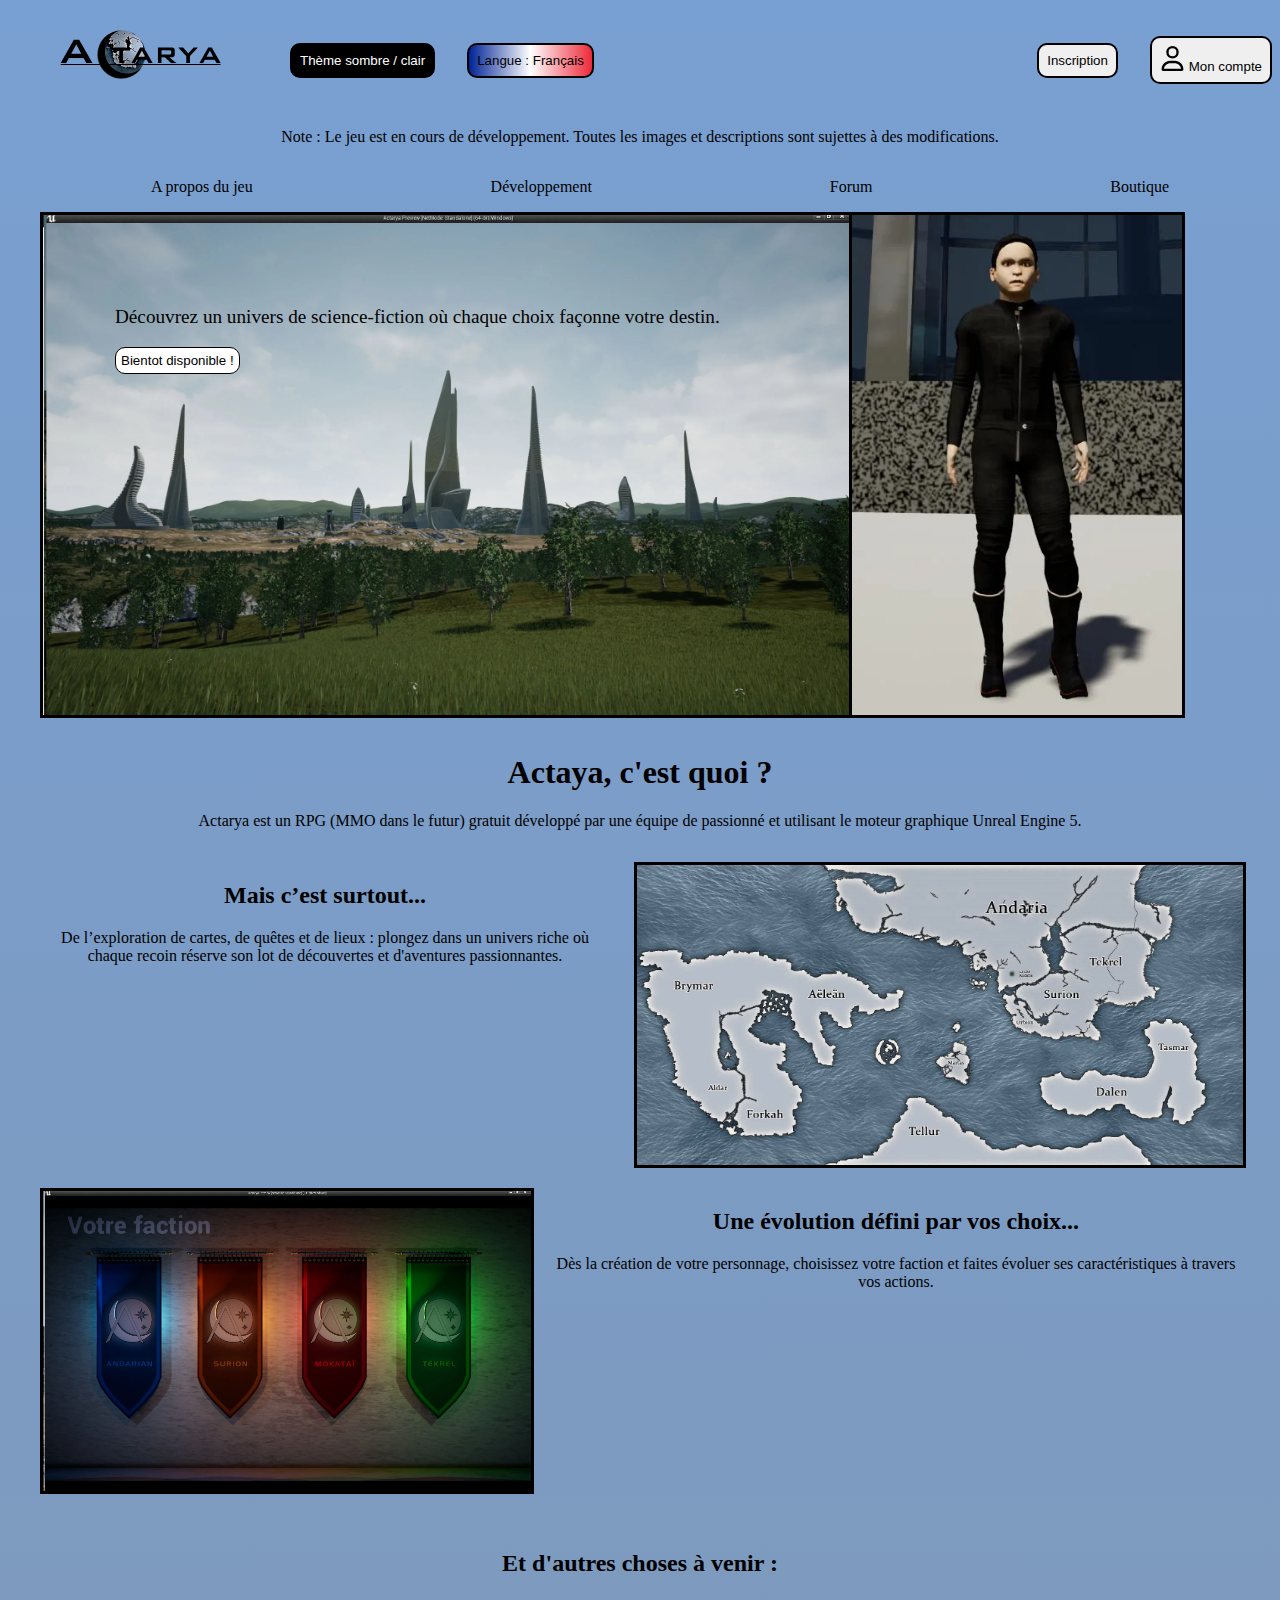
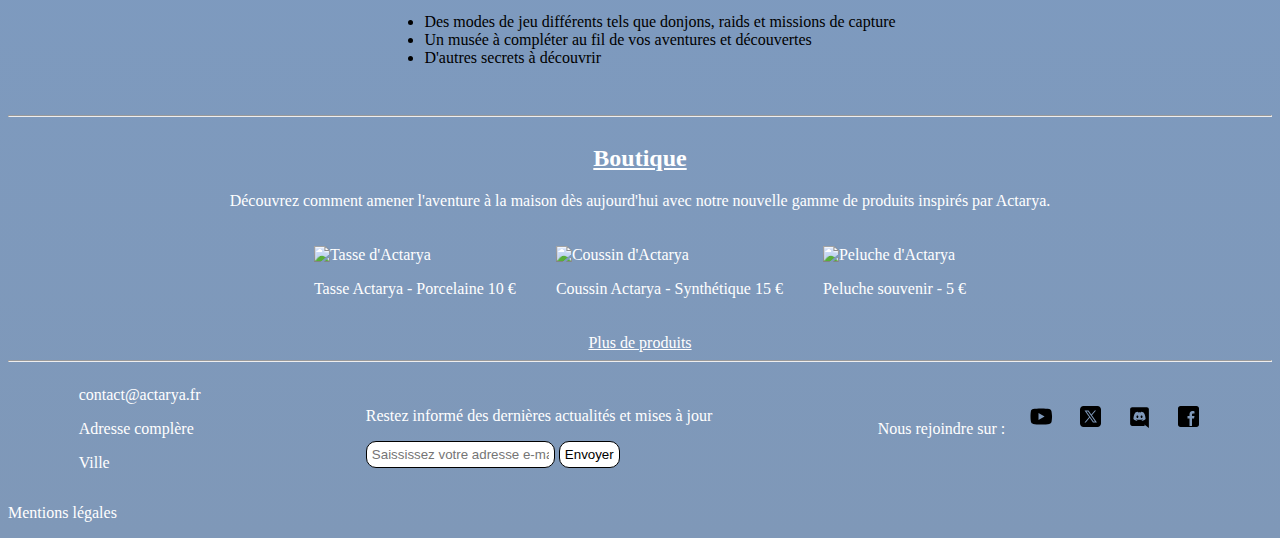
==== index.html @ 310e7d41 "v0.1" ====
<!DOCTYPE html>
<html lang="fr">
<head>
    <meta charset="UTF-8">
    <meta name="viewport" content="width=device-width, initial-scale=1.0">
    <link rel="icon" href="">
    <link rel="stylesheet" href="css/index.css">
    <title>Accueil - Actarya</title>
</head>
<body>
        <!--  ----- HEADER ----- -->

    <header role="banner">

            <!-- HEADER HAUT -->
        <div class="header_haut">
                <!-- OPTIONS -->
            <div class="header_options">
                    <!-- 1 - LOGO -->
                <div>
                    <a href="index.html">
                        <img src="img/Logo.webp" alt="Logo Actaya" class="logo">
                    </a>
                </div>
                    <!-- 2 - OPTIONS THEMES -->
                <div>
                    <button type="button" class="button_themes">
                        Thème sombre / clair
                    </button>
                </div>
                    <!-- 3 - OPTIONS LANGUE -->
                <div>
                    <button type="button" class="button_langues">
                        Langue : Français
                    </button>
                </div>
            </div>
                <!-- COMPTE -->
            <div class="header_compte">
                    <!-- 1 - INSCRIPTION -->
                <div class="compte inscription">
                    <button type="button" class="button_inscription">
                        Inscription
                    </button>
                </div>
                    <!-- 2 - CONNEXION -->
                <div class="compte connexion">
                    <button type="button" class="button_connexion">
                        <svg xmlns="http://www.w3.org/2000/svg" viewBox="0 0 448 512" aria-hidden="true">
                            <path d="M304 128a80 80 0 1 0 -160 0 80 80 0 1 0 160 0zM96 128a128 128 0 1 1 256 0A128 128 0 1 1 96 128zM49.3 464H398.7c-8.9-63.3-63.3-112-129-112H178.3c-65.7 0-120.1 48.7-129 112zM0 482.3C0 383.8 79.8 304 178.3 304h91.4C368.2 304 448 383.8 448 482.3c0 16.4-13.3 29.7-29.7 29.7H29.7C13.3 512 0 498.7 0 482.3z" />
                        </svg>
                        Mon compte
                    </button>
                </div>
            </div>
        </div>
            <!-- HEADER BAS - NAVIGATION -->
        <div class="header_bas">
            <div class="note">
                <p>Note : Le jeu est en cours de développement. Toutes les images et descriptions sont sujettes à des modifications.</p>
            </div>
            <nav role="navigation" aria-label="Menu principal">
                <ul class="lien_nav">
                    <li>
                        <a href="apropos.html">A propos du jeu</a>
                    </li>
                    <li>
                        <a href="devjeu.html">Développement</a>
                    </li>
                    <li>
                        <a href="forum.html">Forum</a>
                    </li>
                    <li>
                        <a href="boutique.html">Boutique</a>
                    </li>
                </ul>
            </nav>
        </div>
    </header>
        <!-- ----- MAIN ----- -->
    <main role="main">
            <!-- -- ACCUEIL -- -->
        <section class="accueil_jeu">
            <div class="accueil_picture">
                <picture class="accueil_img">                
                    <img src="img/presentation.webp" alt="un point de vue dans le jeu">
                </picture>
                <picture class="accueil_img">                
                    <img src="img/perso_Andarian.webp" alt="un personnage jouable du jeu">
                </picture>
            </div>
            <div class="accueil_txt">
                <p>
                    Découvrez un univers de science-fiction où chaque choix façonne votre destin.
                </p>
                <button class="button_telechargement">
                    <a href="">Bientot disponible !</a>
                </button>
            </div>
        </section>
            <!-- -- PRESENTATION -- -->
        <section class="presentation">
                <!-- 1 - Actarya  -->
            <div class="pres_actarya">
                <h1>Actaya, c'est quoi ?</h1>
                <p>
                    Actarya est un RPG (MMO dans le futur) gratuit développé par une équipe de passionné et utilisant le moteur graphique Unreal Engine 5.
                </p>
            </div>
                <!-- 2 - Cartes -->
            <div class="pres_cartes">
                <div class="pres_cartes_txt">
                    <h2>Mais c’est surtout...</h2>
                    <p>
                        De l’exploration de cartes, de quêtes et de lieux : plongez dans un univers riche où chaque recoin réserve son lot de découvertes et d'aventures passionnantes.
                    </p>
                </div>
                <div class="pres_picture">        
                    <picture class="pres_cartes_img">
                        <img src="img/monde-Actarya.webp" alt="Carte du monde d'Actarya">
                    </picture>
                </div>
            </div>
                <!-- 3 - Factions -->
            <div class="pres_faction">
                <div class="pres_faction_txt">
                    <h2>Une évolution défini par vos choix...</h2>
                    <p>
                        Dès la création de votre personnage, choisissez votre faction et faites évoluer ses caractéristiques à travers vos actions.
                    </p>
                </div>
                <div class="pres_picture">                
                    <picture class="pres_faction_img">
                        <img src="img/factions.webp" alt="" class="img_faction">
                    </picture>
                </div>
            </div>
                <!-- 4 - A venir -->
            <div class="pres_avenir">
                <h2>Et d'autres choses à venir :</h2>
                <ul>
                    <li>Des modes de jeu différents tels que donjons, raids et missions de capture</li>
                    <li>Un musée à compléter au fil de vos aventures et découvertes</li>
                    <li>D'autres secrets à découvrir</li>
                </ul>
            </div>
        </section>
        <hr>
            <!-- -- BOUTIQUE -- -->
        <div class="parti2">
            <section class="boutique">
                <div class="boutique_txt">
                    <h2>
                        <a href="boutique.html">Boutique</a>                
                    </h2>
                    <p>
                        Découvrez comment amener l'aventure à la maison dès aujourd'hui avec notre nouvelle gamme de produits inspirés par Actarya.
                    </p>
                </div>
                <div class="boutique_produits">
                    <div class="produits1">
                        <picture>
                            <img src="https://picsum.photos/200" alt="Tasse d'Actarya">
                        </picture>
                        <p>Tasse Actarya - Porcelaine 10 €</p>
                    </div>
                    <div class="produits2">
                        <picture>
                            <img src="https://picsum.photos/200" alt="Coussin d'Actarya">
                        </picture>
                        <p>Coussin Actarya - Synthétique 15 €</p>
                    </div>
                    <div class="produits3">
                        <picture>
                            <img src="https://picsum.photos/200" alt="Peluche d'Actarya">
                        </picture>
                        <p>Peluche souvenir - 5 €</p>
                    </div>
                </div>
                <div class="boutique_txt">
                    <a href="boutique.html">Plus de produits</a>
                </div>
            </section>
            </div>
    </main>
    <hr>
        <!-- ----- FOOTER ----- -->
    <div class="parti2">
    <footer role="contentinfo">
        <div class="footer_haut">
            <div class="footer_coord">
                <p>contact@actarya.fr</p>
                <p>Adresse complère</p>
                <p>Ville</p>
            </div>
            <div class="footer_newletter">
                <p>Restez informé des dernières actualités et mises à jour</p>
                <form action="" name="formulaire_newletter" class="footer_newletter_form" method="post">
                    <input type="email" placeholder="Saississez votre adresse e-mail" class="button_new_email">
                    <input type="button" value="Envoyer" class="button_new_envoyer">
                </form>
            </div>
            <div class="footer_reseaux">
                <p>Nous rejoindre sur : </p>
                <div>
                    <svg xmlns="http://www.w3.org/2000/svg" x="0px" y="0px" width="100" height="100" viewBox="0 0 50 50">
                        <path
                            d="M 44.898438 14.5 C 44.5 12.300781 42.601563 10.699219 40.398438 10.199219 C 37.101563 9.5 31 9 24.398438 9 C 17.800781 9 11.601563 9.5 8.300781 10.199219 C 6.101563 10.699219 4.199219 12.199219 3.800781 14.5 C 3.398438 17 3 20.5 3 25 C 3 29.5 3.398438 33 3.898438 35.5 C 4.300781 37.699219 6.199219 39.300781 8.398438 39.800781 C 11.898438 40.5 17.898438 41 24.5 41 C 31.101563 41 37.101563 40.5 40.601563 39.800781 C 42.800781 39.300781 44.699219 37.800781 45.101563 35.5 C 45.5 33 46 29.398438 46.101563 25 C 45.898438 20.5 45.398438 17 44.898438 14.5 Z M 19 32 L 19 18 L 31.199219 25 Z">
                        </path>
                    </svg>
                </div>
                <div>
                    <svg xmlns="http://www.w3.org/2000/svg" x="0px" y="0px" width="100" height="100" viewBox="0 0 50 50">
                        <path
                            d="M 11 4 C 7.134 4 4 7.134 4 11 L 4 39 C 4 42.866 7.134 46 11 46 L 39 46 C 42.866 46 46 42.866 46 39 L 46 11 C 46 7.134 42.866 4 39 4 L 11 4 z M 13.085938 13 L 21.023438 13 L 26.660156 21.009766 L 33.5 13 L 36 13 L 27.789062 22.613281 L 37.914062 37 L 29.978516 37 L 23.4375 27.707031 L 15.5 37 L 13 37 L 22.308594 26.103516 L 13.085938 13 z M 16.914062 15 L 31.021484 35 L 34.085938 35 L 19.978516 15 L 16.914062 15 z">
                        </path>
                    </svg>
                </div>
                <div>
                    <svg xmlns="http://www.w3.org/2000/svg" x="0px" y="0px" width="100" height="100" viewBox="0 0 24 24">
                        <path
                            d="M21,23l-4.378-3.406L17,21H5c-1.105,0-2-0.895-2-2V5c0-1.105,0.895-2,2-2h14c1.105,0,2,0.895,2,2V23z M16.29,8.57	c0,0-1.23-0.95-2.68-1.06l-0.3,0.61C12.86,8.04,12.4,7.98,12,7.98c-0.41,0-0.88,0.06-1.31,0.14l-0.3-0.61	C8.87,7.66,7.71,8.57,7.71,8.57s-1.37,1.98-1.6,5.84C7.49,15.99,9.59,16,9.59,16l0.43-0.58c-0.44-0.15-0.82-0.35-1.21-0.65	l0.09-0.24c0.72,0.33,1.65,0.53,3.1,0.53s2.38-0.2,3.1-0.53l0.09,0.24c-0.39,0.3-0.77,0.5-1.21,0.65L14.41,16	c0,0,2.1-0.01,3.48-1.59C17.66,10.55,16.29,8.57,16.29,8.57z M10,13.38c-0.52,0-0.94-0.53-0.94-1.18c0-0.65,0.42-1.18,0.94-1.18	s0.94,0.53,0.94,1.18C10.94,12.85,10.52,13.38,10,13.38z M14,13.38c-0.52,0-0.94-0.53-0.94-1.18c0-0.65,0.42-1.18,0.94-1.18	s0.94,0.53,0.94,1.18C14.94,12.85,14.52,13.38,14,13.38z">
                        </path>
                    </svg>
                </div>
                <div>
                    <svg xmlns="http://www.w3.org/2000/svg" x="0px" y="0px" width="100" height="100" viewBox="0 0 50 50">
                        <path
                            d="M41,4H9C6.24,4,4,6.24,4,9v32c0,2.76,2.24,5,5,5h32c2.76,0,5-2.24,5-5V9C46,6.24,43.76,4,41,4z M37,19h-2c-2.14,0-3,0.5-3,2 v3h5l-1,5h-4v15h-5V29h-4v-5h4v-3c0-4,2-7,6-7c2.9,0,4,1,4,1V19z">
                        </path>
                    </svg>
                </div>
            </div>
        </div>
        <div class="footer_mentions">
            <p>Mentions légales</p>
        </div>
    </footer>
    </div>
</body>
</html>
---- css/index.css ----
/* 
--GENERAL
--HEADER
-----OPTION
-----COMPTE
--NAVIGATION
--MAIN
----ACCUEIL
----PRESENTATION
----BOUTIQUE
--FOOTER

*/

    /* -- GENERAL -- */

:root {
    --couleur_primaire : #000000;
    --couleur_secondaire: white;
}

body {
    background: linear-gradient(#79A0D2, #7F98B8);
}

a {
    color: var(--couleur_primaire);
}

svg {
    height: 25px;
    width: 25px;
}

    /* -- HEADER -- */

.logo {
    max-width: 250px;
}

    /* Header haut */

.header_haut {
    display: flex;
    flex-wrap: wrap;
    flex-direction: row;
    justify-content: space-between;
    gap: 2rem;
}

    /* Header options */

.header_options {
    display: flex;
    flex-wrap: nowrap;
    flex-direction: row;
    justify-content: center;
    align-items: center;
    gap: 2rem;
}

.button_themes {
    border: 2px solid black;
    padding: 8px;
    border-radius: 10px;
    background-color: var(--couleur_primaire);
    color: var(--couleur_secondaire);
}
.button_langues {
    border: 2px solid black;
    padding: 8px;
    border-radius: 10px;
    background: linear-gradient(to right, #002395, #FFF, #ED2939);
}
    /* Header compte */

.header_compte {
    display: flex;
    flex-wrap: wrap;
    flex-direction: row;
    justify-content: center;
    align-items: center;
    gap: 2rem;
}
.button_inscription {
    border: 2px solid black;
    padding: 8px;
    border-radius: 10px;
}

.button_connexion {
    border: 2px solid black;
    padding: 8px;
    border-radius: 10px;

}
    /* Header bas */

.header_bas {
    display: flex;
    flex-wrap: wrap;
    flex-direction: column;
}

.note {
    text-align: center;

}
    /* -- NAVIGATION -- */

.lien_nav {
    text-align: center;
    display: flex;
    justify-content: space-around;
    gap: 2rem;
}

nav li {
    list-style: none;
}

nav a {
    text-decoration: none;
}

    /* -- MAIN -- */

    /* ACCUEIL */

.accueil_jeu {
    max-width: 1200px;
    margin: auto;
    position: relative;
}

.accueil_picture {
    margin: auto;
    display: flex;
    flex-wrap: wrap;
}

.accueil_img img {
    width: 100%;
    height: 500px;
    object-fit: cover;
    border: 3px solid black;
}

.accueil_txt {
    position: absolute;
    top: 75px;
    left: 75px;
    font-size: 1.2rem;
}

.button_telechargement {
    background-color: white;
    border: 1px solid black;
    border-radius: 10px;
    padding: 5px;
}

.button_telechargement a {
    text-decoration: none;
}


    /* PRESENTATION */
.presentation img {
    border: 3px solid black;
    height: 300px;
    object-fit: cover;
}
    /* Actarya */

.pres_actarya {
    text-align: center;
    margin: 2rem;
    gap: 1.5rem;

}

    /* Cartes */

.pres_cartes {
    max-width: 1200px;
    margin: auto;
    display: flex;
    flex-wrap: wrap;
    gap: 1.5rem;
    margin-top: 1rem;
}

.pres_cartes_txt {
    text-align: center;
    flex: 1 1 205px;
}

.pres_picture {
    margin: auto;
    display: flex;
    flex-wrap: wrap;
}

.pres_picture img {
    width: 100%;
    height: 300px;
    object-fit: cover;
    border: 3px solid black;
}

    /* Faction */

.pres_faction {
    max-width: 1200px;
    margin: auto;
    display: flex;
    flex-wrap: wrap;
    flex-direction: row-reverse;
    gap: 1.5rem;
    margin-top: 1rem;
    align-content: center;
}

.pres_faction_txt {
    text-align: center;
    flex: 1 1 246px;
}

.img_faction {
    align-self: center;
}
    /* A venir */

.pres_avenir {
    display: flex;
    flex-direction: column;
    margin: 2rem;
}

.pres_avenir h2 {
    text-align: center;
}

.pres_avenir ul {
    align-self: center;
}

.parti2 {
    color: var(--couleur_secondaire);
}
    /* BOUTIQUE */

.boutique {
    display: flex;
    flex-wrap: wrap;
    flex-direction: column;
}

.boutique a {
    color: var(--couleur_secondaire);
}

.boutique_txt {
    text-align: center;
}

.boutique_produits {
    display: flex;
    flex-wrap: wrap;
    flex-direction: row;
    justify-content: center;
}

.produits1, .produits2, .produits3 {
    padding: 20px;
}

    /* FOOTER */

.footer_haut {
    display: flex;
    flex-wrap: wrap;
    flex-direction: row;
    justify-content: space-around;
    align-items: center;
    gap: 1.5rem;
}

.button_new_email, .button_new_envoyer {
    background-color: white;
    border: 1px solid black;
    border-radius: 10px;
    padding: 5px;
}

.footer_reseaux {
    display: flex;
    gap: 1.5rem;
}
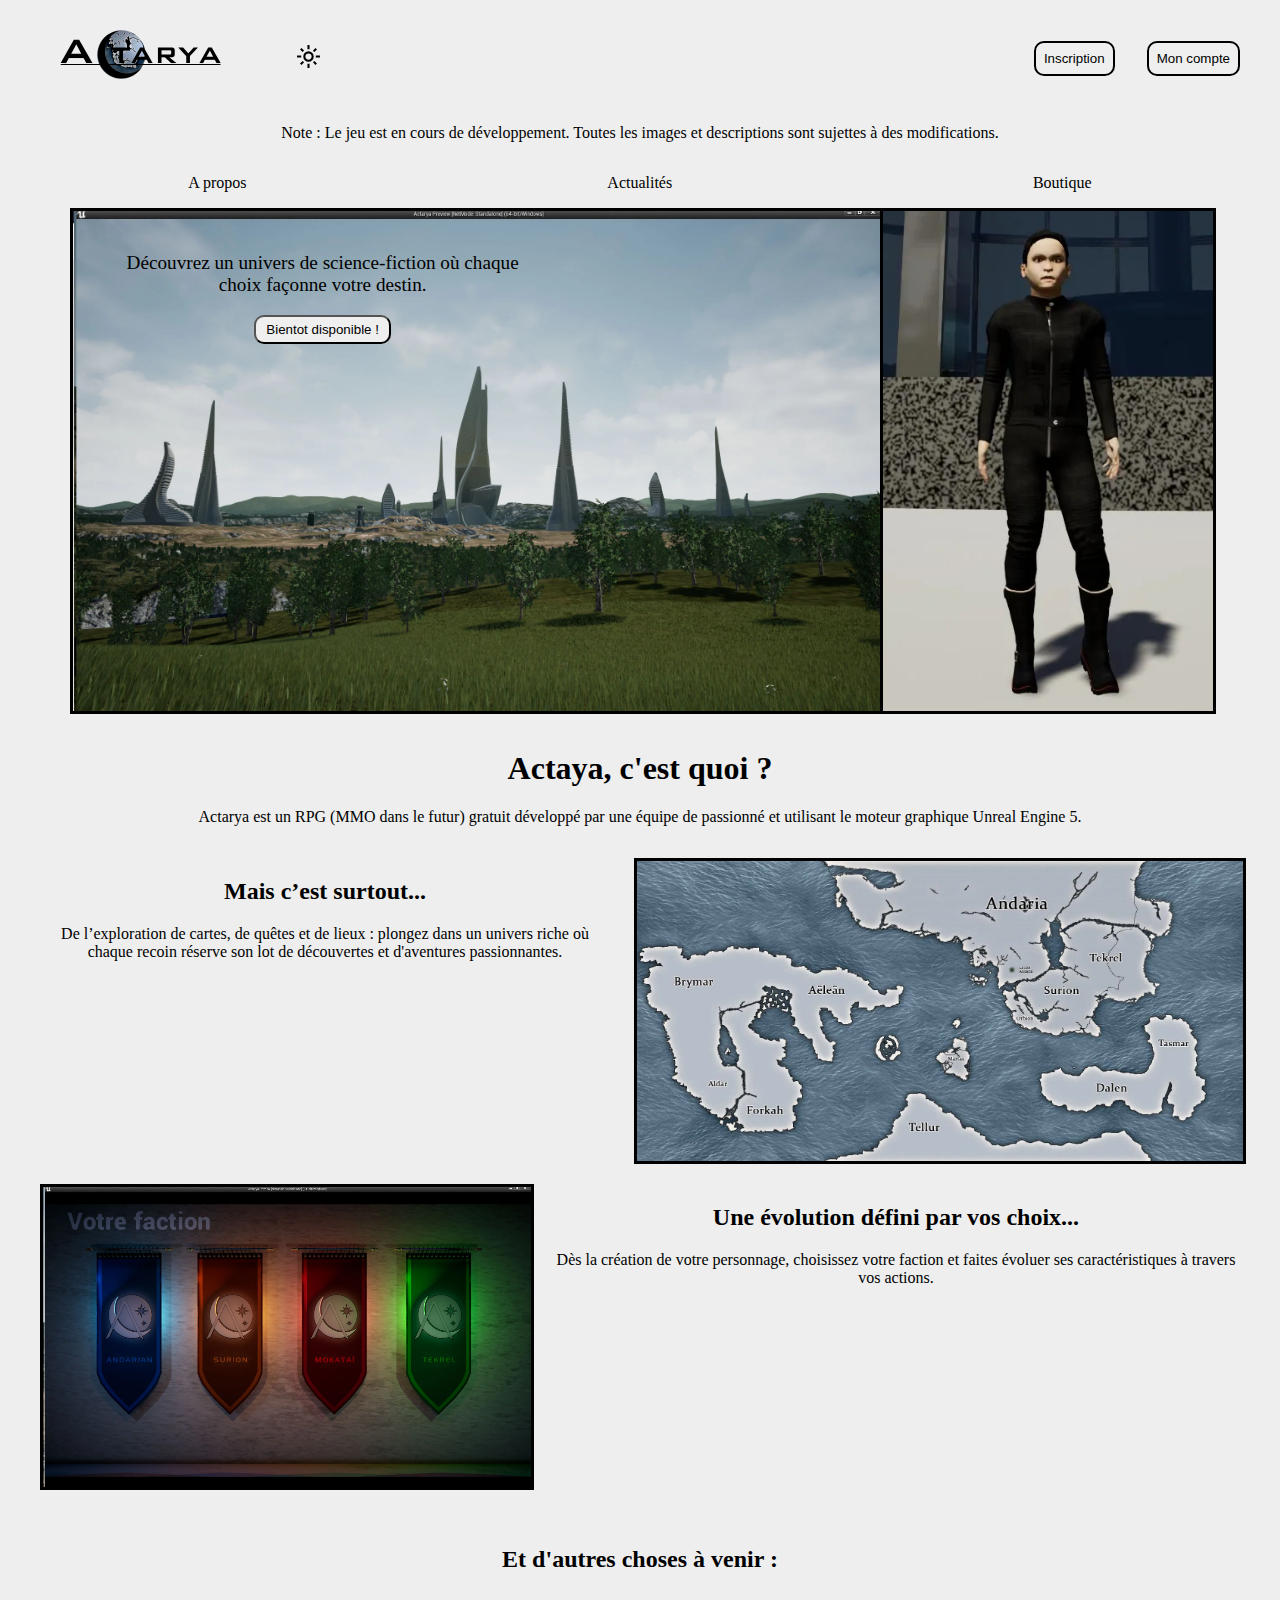
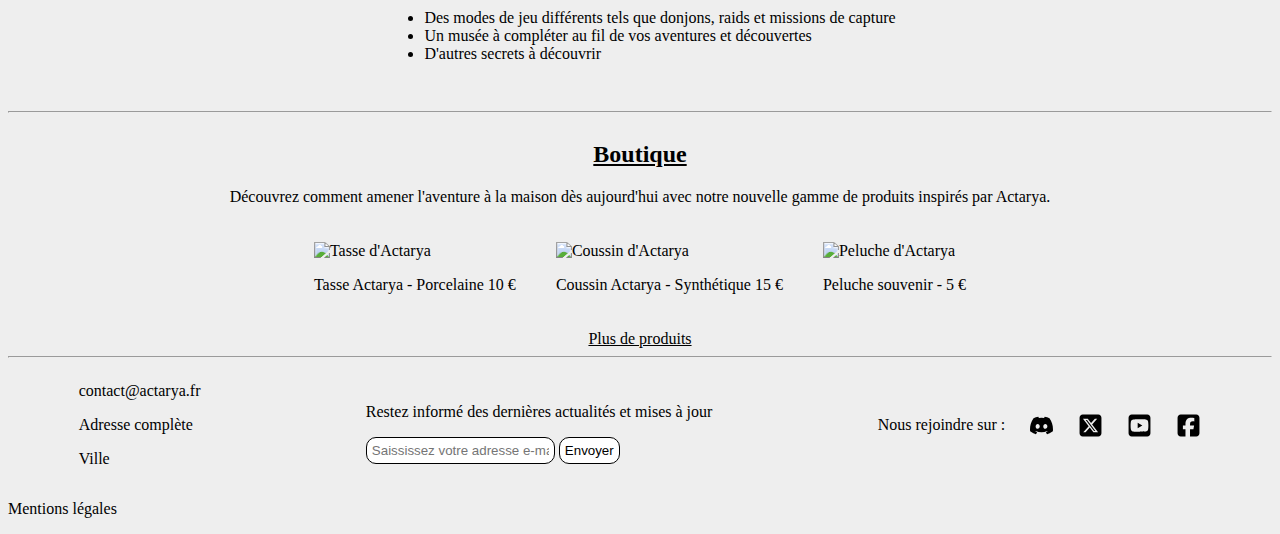
==== commit 98f6ef42: "v.05" ====
--- a/index.html
+++ b/index.html
@@ -1,75 +1,121 @@
 <!DOCTYPE html>
 <html lang="fr">
+
 <head>
     <meta charset="UTF-8">
     <meta name="viewport" content="width=device-width, initial-scale=1.0">
-    <link rel="icon" href="">
+    <link rel="icon" href="img/ms-icon-150x150.svg">
+
+    <title>Accueil - Actarya</title>
+
     <link rel="stylesheet" href="css/index.css">
-    <title>Accueil - Actarya</title>
+    <!-- Fichier css prioritaire en dernier -->
+    <link id="csstheme" rel="stylesheet" href="css/sombre-theme.css">
+
+
 </head>
+
 <body>
-        <!--  ----- HEADER ----- -->
+    <!--  ----- HEADER ----- -->
 
     <header role="banner">
 
-            <!-- HEADER HAUT -->
+        <!-- HEADER HAUT -->
         <div class="header_haut">
-                <!-- OPTIONS -->
+            <!-- OPTIONS -->
             <div class="header_options">
-                    <!-- 1 - LOGO -->
+                <!-- 1 - LOGO -->
                 <div>
                     <a href="index.html">
-                        <img src="img/Logo.webp" alt="Logo Actaya" class="logo">
-                    </a>
-                </div>
-                    <!-- 2 - OPTIONS THEMES -->
+                        <img class="icon-social-clair logo" src="img/Logo.webp" alt="Logo Actaya">
+                        <img class="icon-social-sombre logo" src="img/Logo.webp" alt="Logo Actaya">
+
+                    </a>
+                </div>
+                <!-- 2 - OPTIONS THEMES -->
                 <div>
-                    <button type="button" class="button_themes">
-                        Thème sombre / clair
+                    <button id="button_theme">
+
+                        <svg id="icon-lune" xmlns="http://www.w3.org/2000/svg" height="24px" viewBox="0 -960 960 960"
+                            width="24px" fill="#FFFFFF">
+                            <path
+                                d="M480-120q-150 0-255-105T120-480q0-150 105-255t255-105q14 0 27.5 1t26.5 3q-41 29-65.5 75.5T444-660q0 90 63 153t153 63q55 0 101-24.5t75-65.5q2 13 3 26.5t1 27.5q0 150-105 255T480-120Zm0-80q88 0 158-48.5T740-375q-20 5-40 8t-40 3q-123 0-209.5-86.5T364-660q0-20 3-40t8-40q-78 32-126.5 102T200-480q0 116 82 198t198 82Zm-10-270Z" />
+                        </svg>
+
+
+                        <svg id="icon-soleil" xmlns="http://www.w3.org/2000/svg" height="24px" viewBox="0 -960 960 960"
+                            width="24px" fill="#000000">
+                            <path
+                                d="M480-360q50 0 85-35t35-85q0-50-35-85t-85-35q-50 0-85 35t-35 85q0 50 35 85t85 35Zm0 80q-83 0-141.5-58.5T280-480q0-83 58.5-141.5T480-680q83 0 141.5 58.5T680-480q0 83-58.5 141.5T480-280ZM200-440H40v-80h160v80Zm720 0H760v-80h160v80ZM440-760v-160h80v160h-80Zm0 720v-160h80v160h-80ZM256-650l-101-97 57-59 96 100-52 56Zm492 496-97-101 53-55 101 97-57 59Zm-98-550 97-101 59 57-100 96-56-52ZM154-212l101-97 55 53-97 101-59-57Zm326-268Z" />
+                        </svg>
+
+
+
+
                     </button>
                 </div>
-                    <!-- 3 - OPTIONS LANGUE -->
+                <!-- 3 - OPTIONS LANGUE 
                 <div>
                     <button type="button" class="button_langues">
                         Langue : Français
                     </button>
-                </div>
-            </div>
-                <!-- COMPTE -->
+                </div>-->
+            </div>
+            <!-- COMPTE -->
             <div class="header_compte">
-                    <!-- 1 - INSCRIPTION -->
+                <!-- 1 - INSCRIPTION -->
                 <div class="compte inscription">
-                    <button type="button" class="button_inscription">
+                    <button type="button" class="button button_inscription">
                         Inscription
                     </button>
                 </div>
-                    <!-- 2 - CONNEXION -->
+                <!-- 2 - CONNEXION -->
                 <div class="compte connexion">
-                    <button type="button" class="button_connexion">
-                        <svg xmlns="http://www.w3.org/2000/svg" viewBox="0 0 448 512" aria-hidden="true">
-                            <path d="M304 128a80 80 0 1 0 -160 0 80 80 0 1 0 160 0zM96 128a128 128 0 1 1 256 0A128 128 0 1 1 96 128zM49.3 464H398.7c-8.9-63.3-63.3-112-129-112H178.3c-65.7 0-120.1 48.7-129 112zM0 482.3C0 383.8 79.8 304 178.3 304h91.4C368.2 304 448 383.8 448 482.3c0 16.4-13.3 29.7-29.7 29.7H29.7C13.3 512 0 498.7 0 482.3z" />
-                        </svg>
+                    <button type="button" class="button button_connexion">                      
                         Mon compte
                     </button>
                 </div>
             </div>
         </div>
-            <!-- HEADER BAS - NAVIGATION -->
+        <!-- HEADER BAS - NAVIGATION -->
         <div class="header_bas">
             <div class="note">
-                <p>Note : Le jeu est en cours de développement. Toutes les images et descriptions sont sujettes à des modifications.</p>
+                <p>Note : Le jeu est en cours de développement. Toutes les images et descriptions sont sujettes à des
+                    modifications.</p>
             </div>
             <nav role="navigation" aria-label="Menu principal">
+                <div class="menu-icon">
+                        <svg class="icon-social-clair" xmlns="http://www.w3.org/2000/svg"
+                        viewBox="0 0 448 512">
+                        <path fill="#000000"
+                            d="M0 96C0 78.3 14.3 64 32 64l384 0c17.7 0 32 14.3 32 32s-14.3 32-32 32L32 128C14.3 128 0 113.7 0 96zM0 256c0-17.7 14.3-32 32-32l384 0c17.7 0 32 14.3 32 32s-14.3 32-32 32L32 288c-17.7 0-32-14.3-32-32zM448 416c0 17.7-14.3 32-32 32L32 448c-17.7 0-32-14.3-32-32s14.3-32 32-32l384 0c17.7 0 32 14.3 32 32z" />
+                    </svg>
+                    <svg class="icon-social-sombre" xmlns="http://www.w3.org/2000/svg"
+                        viewBox="0 0 448 512">
+                        <path fill="#ffffff"
+                            d="M0 96C0 78.3 14.3 64 32 64l384 0c17.7 0 32 14.3 32 32s-14.3 32-32 32L32 128C14.3 128 0 113.7 0 96zM0 256c0-17.7 14.3-32 32-32l384 0c17.7 0 32 14.3 32 32s-14.3 32-32 32L32 288c-17.7 0-32-14.3-32-32zM448 416c0 17.7-14.3 32-32 32L32 448c-17.7 0-32-14.3-32-32s14.3-32 32-32l384 0c17.7 0 32 14.3 32 32z" />
+                    </svg>
+                </div>
                 <ul class="lien_nav">
-                    <li>
-                        <a href="apropos.html">A propos du jeu</a>
+                    <li class="button_ferme_menu">
+                        <svg class="icon-social-sombre" xmlns="http://www.w3.org/2000/svg"
+                            viewBox="0 0 384 512">
+                            <path fill="#ffffff"
+                                d="M342.6 150.6c12.5-12.5 12.5-32.8 0-45.3s-32.8-12.5-45.3 0L192 210.7 86.6 105.4c-12.5-12.5-32.8-12.5-45.3 0s-12.5 32.8 0 45.3L146.7 256 41.4 361.4c-12.5 12.5-12.5 32.8 0 45.3s32.8 12.5 45.3 0L192 301.3 297.4 406.6c12.5 12.5 32.8 12.5 45.3 0s12.5-32.8 0-45.3L237.3 256 342.6 150.6z" />
+                        </svg>
+                        <svg class="icon-social-clair" xmlns="http://www.w3.org/2000/svg"
+                            viewBox="0 0 384 512">
+                            <path fill="#000000"
+                                d="M342.6 150.6c12.5-12.5 12.5-32.8 0-45.3s-32.8-12.5-45.3 0L192 210.7 86.6 105.4c-12.5-12.5-32.8-12.5-45.3 0s-12.5 32.8 0 45.3L146.7 256 41.4 361.4c-12.5 12.5-12.5 32.8 0 45.3s32.8 12.5 45.3 0L192 301.3 297.4 406.6c12.5 12.5 32.8 12.5 45.3 0s12.5-32.8 0-45.3L237.3 256 342.6 150.6z" />
+                        </svg>
                     </li>
                     <li>
-                        <a href="devjeu.html">Développement</a>
+                        <a href="apropos.html">A propos</a>
                     </li>
                     <li>
-                        <a href="forum.html">Forum</a>
+                        <a href="devjeu.html">Actualités</a>
                     </li>
+
                     <li>
                         <a href="boutique.html">Boutique</a>
                     </li>
@@ -77,65 +123,69 @@
             </nav>
         </div>
     </header>
-        <!-- ----- MAIN ----- -->
+    <!-- ----- MAIN ----- -->
     <main role="main">
-            <!-- -- ACCUEIL -- -->
+        <!-- -- ACCUEIL -- -->
         <section class="accueil_jeu">
             <div class="accueil_picture">
-                <picture class="accueil_img">                
-                    <img src="img/presentation.webp" alt="un point de vue dans le jeu">
+                <picture class="accueil_img">
+                    <img class="img_jeu" src="img/presentation.webp" alt="un point de vue dans le jeu">
+                            <div class="accueil_txt">
+                                <p>
+                                    Découvrez un univers de science-fiction où chaque choix façonne votre destin.
+                                </p>
+                                <button class="button button_telechargement">
+                                    <a class="button_telechargement" href="">Bientot disponible !</a>
+                                </button>
+                            </div>
                 </picture>
-                <picture class="accueil_img">                
+                <picture class="accueil_img img_perso">
                     <img src="img/perso_Andarian.webp" alt="un personnage jouable du jeu">
                 </picture>
             </div>
-            <div class="accueil_txt">
-                <p>
-                    Découvrez un univers de science-fiction où chaque choix façonne votre destin.
-                </p>
-                <button class="button_telechargement">
-                    <a href="">Bientot disponible !</a>
-                </button>
-            </div>
+
         </section>
-            <!-- -- PRESENTATION -- -->
+        <!-- -- PRESENTATION -- -->
         <section class="presentation">
-                <!-- 1 - Actarya  -->
+            <!-- 1 - Actarya  -->
             <div class="pres_actarya">
                 <h1>Actaya, c'est quoi ?</h1>
                 <p>
-                    Actarya est un RPG (MMO dans le futur) gratuit développé par une équipe de passionné et utilisant le moteur graphique Unreal Engine 5.
+                    Actarya est un RPG (MMO dans le futur) gratuit développé par une équipe de passionné et utilisant le
+                    moteur graphique Unreal Engine 5.
                 </p>
             </div>
-                <!-- 2 - Cartes -->
+            <!-- 2 - Cartes -->
             <div class="pres_cartes">
                 <div class="pres_cartes_txt">
                     <h2>Mais c’est surtout...</h2>
                     <p>
-                        De l’exploration de cartes, de quêtes et de lieux : plongez dans un univers riche où chaque recoin réserve son lot de découvertes et d'aventures passionnantes.
+                        De l’exploration de cartes, de quêtes et de lieux : plongez dans un univers riche où chaque
+                        recoin réserve son lot de découvertes et d'aventures passionnantes.
                     </p>
                 </div>
-                <div class="pres_picture">        
+                <div class="pres_picture">
                     <picture class="pres_cartes_img">
                         <img src="img/monde-Actarya.webp" alt="Carte du monde d'Actarya">
                     </picture>
                 </div>
             </div>
-                <!-- 3 - Factions -->
+            <!-- 3 - Factions -->
             <div class="pres_faction">
                 <div class="pres_faction_txt">
                     <h2>Une évolution défini par vos choix...</h2>
                     <p>
-                        Dès la création de votre personnage, choisissez votre faction et faites évoluer ses caractéristiques à travers vos actions.
+                        Dès la création de votre personnage, choisissez votre faction et faites évoluer ses
+                        caractéristiques à travers vos actions.
                     </p>
                 </div>
-                <div class="pres_picture">                
+                <div class="pres_picture">
                     <picture class="pres_faction_img">
                         <img src="img/factions.webp" alt="" class="img_faction">
                     </picture>
                 </div>
             </div>
-                <!-- 4 - A venir -->
+            <!-- 4 - A venir -->
             <div class="pres_avenir">
                 <h2>Et d'autres choses à venir :</h2>
                 <ul>
@@ -146,15 +196,16 @@
             </div>
         </section>
         <hr>
-            <!-- -- BOUTIQUE -- -->
+        <!-- -- BOUTIQUE -- -->
         <div class="parti2">
             <section class="boutique">
                 <div class="boutique_txt">
                     <h2>
-                        <a href="boutique.html">Boutique</a>                
+                        <a href="boutique.html">Boutique</a>
                     </h2>
                     <p>
-                        Découvrez comment amener l'aventure à la maison dès aujourd'hui avec notre nouvelle gamme de produits inspirés par Actarya.
+                        Découvrez comment amener l'aventure à la maison dès aujourd'hui avec notre nouvelle gamme de
+                        produits inspirés par Actarya.
                     </p>
                 </div>
                 <div class="boutique_produits">
@@ -181,61 +232,86 @@
                     <a href="boutique.html">Plus de produits</a>
                 </div>
             </section>
-            </div>
+        </div>
     </main>
     <hr>
-        <!-- ----- FOOTER ----- -->
+    <!-- ----- FOOTER ----- -->
     <div class="parti2">
-    <footer role="contentinfo">
-        <div class="footer_haut">
-            <div class="footer_coord">
-                <p>contact@actarya.fr</p>
-                <p>Adresse complère</p>
-                <p>Ville</p>
-            </div>
-            <div class="footer_newletter">
-                <p>Restez informé des dernières actualités et mises à jour</p>
-                <form action="" name="formulaire_newletter" class="footer_newletter_form" method="post">
-                    <input type="email" placeholder="Saississez votre adresse e-mail" class="button_new_email">
-                    <input type="button" value="Envoyer" class="button_new_envoyer">
-                </form>
-            </div>
-            <div class="footer_reseaux">
-                <p>Nous rejoindre sur : </p>
-                <div>
-                    <svg xmlns="http://www.w3.org/2000/svg" x="0px" y="0px" width="100" height="100" viewBox="0 0 50 50">
-                        <path
-                            d="M 44.898438 14.5 C 44.5 12.300781 42.601563 10.699219 40.398438 10.199219 C 37.101563 9.5 31 9 24.398438 9 C 17.800781 9 11.601563 9.5 8.300781 10.199219 C 6.101563 10.699219 4.199219 12.199219 3.800781 14.5 C 3.398438 17 3 20.5 3 25 C 3 29.5 3.398438 33 3.898438 35.5 C 4.300781 37.699219 6.199219 39.300781 8.398438 39.800781 C 11.898438 40.5 17.898438 41 24.5 41 C 31.101563 41 37.101563 40.5 40.601563 39.800781 C 42.800781 39.300781 44.699219 37.800781 45.101563 35.5 C 45.5 33 46 29.398438 46.101563 25 C 45.898438 20.5 45.398438 17 44.898438 14.5 Z M 19 32 L 19 18 L 31.199219 25 Z">
-                        </path>
-                    </svg>
-                </div>
-                <div>
-                    <svg xmlns="http://www.w3.org/2000/svg" x="0px" y="0px" width="100" height="100" viewBox="0 0 50 50">
-                        <path
-                            d="M 11 4 C 7.134 4 4 7.134 4 11 L 4 39 C 4 42.866 7.134 46 11 46 L 39 46 C 42.866 46 46 42.866 46 39 L 46 11 C 46 7.134 42.866 4 39 4 L 11 4 z M 13.085938 13 L 21.023438 13 L 26.660156 21.009766 L 33.5 13 L 36 13 L 27.789062 22.613281 L 37.914062 37 L 29.978516 37 L 23.4375 27.707031 L 15.5 37 L 13 37 L 22.308594 26.103516 L 13.085938 13 z M 16.914062 15 L 31.021484 35 L 34.085938 35 L 19.978516 15 L 16.914062 15 z">
-                        </path>
-                    </svg>
-                </div>
-                <div>
-                    <svg xmlns="http://www.w3.org/2000/svg" x="0px" y="0px" width="100" height="100" viewBox="0 0 24 24">
-                        <path
-                            d="M21,23l-4.378-3.406L17,21H5c-1.105,0-2-0.895-2-2V5c0-1.105,0.895-2,2-2h14c1.105,0,2,0.895,2,2V23z M16.29,8.57	c0,0-1.23-0.95-2.68-1.06l-0.3,0.61C12.86,8.04,12.4,7.98,12,7.98c-0.41,0-0.88,0.06-1.31,0.14l-0.3-0.61	C8.87,7.66,7.71,8.57,7.71,8.57s-1.37,1.98-1.6,5.84C7.49,15.99,9.59,16,9.59,16l0.43-0.58c-0.44-0.15-0.82-0.35-1.21-0.65	l0.09-0.24c0.72,0.33,1.65,0.53,3.1,0.53s2.38-0.2,3.1-0.53l0.09,0.24c-0.39,0.3-0.77,0.5-1.21,0.65L14.41,16	c0,0,2.1-0.01,3.48-1.59C17.66,10.55,16.29,8.57,16.29,8.57z M10,13.38c-0.52,0-0.94-0.53-0.94-1.18c0-0.65,0.42-1.18,0.94-1.18	s0.94,0.53,0.94,1.18C10.94,12.85,10.52,13.38,10,13.38z M14,13.38c-0.52,0-0.94-0.53-0.94-1.18c0-0.65,0.42-1.18,0.94-1.18	s0.94,0.53,0.94,1.18C14.94,12.85,14.52,13.38,14,13.38z">
-                        </path>
-                    </svg>
-                </div>
-                <div>
-                    <svg xmlns="http://www.w3.org/2000/svg" x="0px" y="0px" width="100" height="100" viewBox="0 0 50 50">
-                        <path
-                            d="M41,4H9C6.24,4,4,6.24,4,9v32c0,2.76,2.24,5,5,5h32c2.76,0,5-2.24,5-5V9C46,6.24,43.76,4,41,4z M37,19h-2c-2.14,0-3,0.5-3,2 v3h5l-1,5h-4v15h-5V29h-4v-5h4v-3c0-4,2-7,6-7c2.9,0,4,1,4,1V19z">
-                        </path>
-                    </svg>
-                </div>
-            </div>
-        </div>
-        <div class="footer_mentions">
-            <p>Mentions légales</p>
-        </div>
-    </footer>
+        <footer role="contentinfo">
+            <div class="footer_haut">
+                <div class="footer_coord">
+                    <p>contact@actarya.fr</p>
+                    <p>Adresse complète</p>
+                    <p>Ville</p>
+                </div>
+                <div class="footer_newletter">
+                    <p>Restez informé des dernières actualités et mises à jour</p>
+                    <form action="" name="formulaire_newletter" class="footer_newletter_form" method="post">
+                        <input type="email" placeholder="Saississez votre adresse e-mail" class="button button_new_email">
+                        <input type="button" value="Envoyer" class="button button_new_envoyer">
+                    </form>
+                </div>
+                <div class="footer_reseaux">
+                    <p>Nous rejoindre sur : </p>
+                    <a href="#" target="_blank" class="icon-social">
+
+                        <svg class="icon-social-sombre" xmlns="http://www.w3.org/2000/svg" viewBox="0 0 640 512">
+                            <path fill="#ffffff"
+                                d="M524.5 69.8a1.5 1.5 0 0 0 -.8-.7A485.1 485.1 0 0 0 404.1 32a1.8 1.8 0 0 0 -1.9 .9 337.5 337.5 0 0 0 -14.9 30.6 447.8 447.8 0 0 0 -134.4 0 309.5 309.5 0 0 0 -15.1-30.6 1.9 1.9 0 0 0 -1.9-.9A483.7 483.7 0 0 0 116.1 69.1a1.7 1.7 0 0 0 -.8 .7C39.1 183.7 18.2 294.7 28.4 404.4a2 2 0 0 0 .8 1.4A487.7 487.7 0 0 0 176 479.9a1.9 1.9 0 0 0 2.1-.7A348.2 348.2 0 0 0 208.1 430.4a1.9 1.9 0 0 0 -1-2.6 321.2 321.2 0 0 1 -45.9-21.9 1.9 1.9 0 0 1 -.2-3.1c3.1-2.3 6.2-4.7 9.1-7.1a1.8 1.8 0 0 1 1.9-.3c96.2 43.9 200.4 43.9 295.5 0a1.8 1.8 0 0 1 1.9 .2c2.9 2.4 6 4.9 9.1 7.2a1.9 1.9 0 0 1 -.2 3.1 301.4 301.4 0 0 1 -45.9 21.8 1.9 1.9 0 0 0 -1 2.6 391.1 391.1 0 0 0 30 48.8 1.9 1.9 0 0 0 2.1 .7A486 486 0 0 0 610.7 405.7a1.9 1.9 0 0 0 .8-1.4C623.7 277.6 590.9 167.5 524.5 69.8zM222.5 337.6c-29 0-52.8-26.6-52.8-59.2S193.1 219.1 222.5 219.1c29.7 0 53.3 26.8 52.8 59.2C275.3 311 251.9 337.6 222.5 337.6zm195.4 0c-29 0-52.8-26.6-52.8-59.2S388.4 219.1 417.9 219.1c29.7 0 53.3 26.8 52.8 59.2C470.7 311 447.5 337.6 417.9 337.6z" />
+                        </svg>
+
+                        <svg class="icon-social-clair" xmlns="http://www.w3.org/2000/svg" viewBox="0 0 640 512">
+                            <path fill="#000000"
+                                d="M524.5 69.8a1.5 1.5 0 0 0 -.8-.7A485.1 485.1 0 0 0 404.1 32a1.8 1.8 0 0 0 -1.9 .9 337.5 337.5 0 0 0 -14.9 30.6 447.8 447.8 0 0 0 -134.4 0 309.5 309.5 0 0 0 -15.1-30.6 1.9 1.9 0 0 0 -1.9-.9A483.7 483.7 0 0 0 116.1 69.1a1.7 1.7 0 0 0 -.8 .7C39.1 183.7 18.2 294.7 28.4 404.4a2 2 0 0 0 .8 1.4A487.7 487.7 0 0 0 176 479.9a1.9 1.9 0 0 0 2.1-.7A348.2 348.2 0 0 0 208.1 430.4a1.9 1.9 0 0 0 -1-2.6 321.2 321.2 0 0 1 -45.9-21.9 1.9 1.9 0 0 1 -.2-3.1c3.1-2.3 6.2-4.7 9.1-7.1a1.8 1.8 0 0 1 1.9-.3c96.2 43.9 200.4 43.9 295.5 0a1.8 1.8 0 0 1 1.9 .2c2.9 2.4 6 4.9 9.1 7.2a1.9 1.9 0 0 1 -.2 3.1 301.4 301.4 0 0 1 -45.9 21.8 1.9 1.9 0 0 0 -1 2.6 391.1 391.1 0 0 0 30 48.8 1.9 1.9 0 0 0 2.1 .7A486 486 0 0 0 610.7 405.7a1.9 1.9 0 0 0 .8-1.4C623.7 277.6 590.9 167.5 524.5 69.8zM222.5 337.6c-29 0-52.8-26.6-52.8-59.2S193.1 219.1 222.5 219.1c29.7 0 53.3 26.8 52.8 59.2C275.3 311 251.9 337.6 222.5 337.6zm195.4 0c-29 0-52.8-26.6-52.8-59.2S388.4 219.1 417.9 219.1c29.7 0 53.3 26.8 52.8 59.2C470.7 311 447.5 337.6 417.9 337.6z" />
+                        </svg>
+
+                    </a>
+
+                    <a href="https://www.twitter.com/ActaryaGame" target="_blank" class="icon-social">
+                        <svg class="icon-social-sombre" xmlns="http://www.w3.org/2000/svg" viewBox="0 0 448 512">
+                            <path fill="#ffffff"
+                                d="M64 32C28.7 32 0 60.7 0 96V416c0 35.3 28.7 64 64 64H384c35.3 0 64-28.7 64-64V96c0-35.3-28.7-64-64-64H64zm297.1 84L257.3 234.6 379.4 396H283.8L209 298.1 123.3 396H75.8l111-126.9L69.7 116h98l67.7 89.5L313.6 116h47.5zM323.3 367.6L153.4 142.9H125.1L296.9 367.6h26.3z" />
+
+
+
+                        </svg>
+                        <svg class="icon-social-clair" xmlns="http://www.w3.org/2000/svg" viewBox="0 0 448 512">
+                            <path fill="#000000"
+                                d="M64 32C28.7 32 0 60.7 0 96V416c0 35.3 28.7 64 64 64H384c35.3 0 64-28.7 64-64V96c0-35.3-28.7-64-64-64H64zm297.1 84L257.3 234.6 379.4 396H283.8L209 298.1 123.3 396H75.8l111-126.9L69.7 116h98l67.7 89.5L313.6 116h47.5zM323.3 367.6L153.4 142.9H125.1L296.9 367.6h26.3z" />
+                        </svg>
+                    </a>
+                    <a href="https://www.youtube.com/@actaryagame8854" target="_blank" class="icon-social">
+
+                        <svg class="icon-social-sombre" xmlns="http://www.w3.org/2000/svg" viewBox="0 0 448 512">
+                            <path fill="#ffffff"
+                                d="M282 256.2l-95.2-54.1V310.3L282 256.2zM384 32H64C28.7 32 0 60.7 0 96V416c0 35.3 28.7 64 64 64H384c35.3 0 64-28.7 64-64V96c0-35.3-28.7-64-64-64zm14.4 136.1c7.6 28.6 7.6 88.2 7.6 88.2s0 59.6-7.6 88.1c-4.2 15.8-16.5 27.7-32.2 31.9C337.9 384 224 384 224 384s-113.9 0-142.2-7.6c-15.7-4.2-28-16.1-32.2-31.9C42 315.9 42 256.3 42 256.3s0-59.7 7.6-88.2c4.2-15.8 16.5-28.2 32.2-32.4C110.1 128 224 128 224 128s113.9 0 142.2 7.7c15.7 4.2 28 16.6 32.2 32.4z" />
+                        </svg>
+                        <svg class="icon-social-clair" xmlns="http://www.w3.org/2000/svg" viewBox="0 0 448 512">
+                            <path fill="#000000"
+                                d="M282 256.2l-95.2-54.1V310.3L282 256.2zM384 32H64C28.7 32 0 60.7 0 96V416c0 35.3 28.7 64 64 64H384c35.3 0 64-28.7 64-64V96c0-35.3-28.7-64-64-64zm14.4 136.1c7.6 28.6 7.6 88.2 7.6 88.2s0 59.6-7.6 88.1c-4.2 15.8-16.5 27.7-32.2 31.9C337.9 384 224 384 224 384s-113.9 0-142.2-7.6c-15.7-4.2-28-16.1-32.2-31.9C42 315.9 42 256.3 42 256.3s0-59.7 7.6-88.2c4.2-15.8 16.5-28.2 32.2-32.4C110.1 128 224 128 224 128s113.9 0 142.2 7.7c15.7 4.2 28 16.6 32.2 32.4z" />
+                        </svg>
+                    </a>
+                    <a href="https://www.facebook.com/groups/actarya" target="_blank" class="icon-social">
+                        <svg class="icon-social-sombre" xmlns="http://www.w3.org/2000/svg" viewBox="0 0 448 512">
+                            <path fill="#fafafa"
+                                d="M64 32C28.7 32 0 60.7 0 96V416c0 35.3 28.7 64 64 64h98.2V334.2H109.4V256h52.8V222.3c0-87.1 39.4-127.5 125-127.5c16.2 0 44.2 3.2 55.7 6.4V172c-6-.6-16.5-1-29.6-1c-42 0-58.2 15.9-58.2 57.2V256h83.6l-14.4 78.2H255V480H384c35.3 0 64-28.7 64-64V96c0-35.3-28.7-64-64-64H64z" />
+
+                        </svg>
+                        <svg class="icon-social-clair" xmlns="http://www.w3.org/2000/svg" viewBox="0 0 448 512">
+                            <path fill="#000000"
+                                d="M64 32C28.7 32 0 60.7 0 96V416c0 35.3 28.7 64 64 64h98.2V334.2H109.4V256h52.8V222.3c0-87.1 39.4-127.5 125-127.5c16.2 0 44.2 3.2 55.7 6.4V172c-6-.6-16.5-1-29.6-1c-42 0-58.2 15.9-58.2 57.2V256h83.6l-14.4 78.2H255V480H384c35.3 0 64-28.7 64-64V96c0-35.3-28.7-64-64-64H64z" />
+                        </svg>
+                    </a>
+                </div>
+
+            </div>
+            <div class="footer_mentions">
+                <p>Mentions légales</p>
+                <!-- <p>Plan du site</p> -->
+            </div>
+        </footer>
     </div>
+    <script src="js/script.js" defer></script>
 </body>
-</html>
+
+</html>--- a/css/index.css
+++ b/css/index.css
@@ -16,15 +16,9 @@
 
 :root {
     --couleur_primaire : #000000;
+    --couleur_fond_fonce : #242424;
     --couleur_secondaire: white;
-}
-
-body {
-    background: linear-gradient(#79A0D2, #7F98B8);
-}
-
-a {
-    color: var(--couleur_primaire);
+    --couleur_second_clair : #eeeeee;
 }
 
 svg {
@@ -45,7 +39,7 @@
     flex-wrap: wrap;
     flex-direction: row;
     justify-content: space-between;
-    gap: 2rem;
+
 }
 
     /* Header options */
@@ -59,28 +53,26 @@
     gap: 2rem;
 }
 
-.button_themes {
-    border: 2px solid black;
-    padding: 8px;
-    border-radius: 10px;
-    background-color: var(--couleur_primaire);
-    color: var(--couleur_secondaire);
-}
+
+
+
+
+/*
 .button_langues {
     border: 2px solid black;
     padding: 8px;
     border-radius: 10px;
     background: linear-gradient(to right, #002395, #FFF, #ED2939);
-}
+}*/
     /* Header compte */
 
 .header_compte {
     display: flex;
-    flex-wrap: wrap;
     flex-direction: row;
     justify-content: center;
     align-items: center;
     gap: 2rem;
+    margin: 0 2rem 0 0;
 }
 .button_inscription {
     border: 2px solid black;
@@ -108,11 +100,17 @@
 }
     /* -- NAVIGATION -- */
 
+.menu-icon {
+    display: none;
+    cursor: pointer;
+}
+
 .lien_nav {
+    padding-left: 0;
     text-align: center;
     display: flex;
     justify-content: space-around;
-    gap: 2rem;
+
 }
 
 nav li {
@@ -123,14 +121,18 @@
     text-decoration: none;
 }
 
+.button_ferme_menu {
+    display: none;
+}
     /* -- MAIN -- */
 
     /* ACCUEIL */
 
 .accueil_jeu {
-    max-width: 1200px;
-    margin: auto;
+
     position: relative;
+    display: flex;
+    justify-content: center;
 }
 
 .accueil_picture {
@@ -143,19 +145,25 @@
     width: 100%;
     height: 500px;
     object-fit: cover;
-    border: 3px solid black;
+    border: 3px solid black;  
+}
+
+.accueil_img {
+position: relative;
 }
 
 .accueil_txt {
     position: absolute;
-    top: 75px;
-    left: 75px;
     font-size: 1.2rem;
+    top: 25px;
+    left: 50px;
+    width: 50%;     
+    text-align: center;
+
 }
 
 .button_telechargement {
-    background-color: white;
-    border: 1px solid black;
+ 
     border-radius: 10px;
     padding: 5px;
 }
@@ -246,9 +254,7 @@
     align-self: center;
 }
 
-.parti2 {
-    color: var(--couleur_secondaire);
-}
+
     /* BOUTIQUE */
 
 .boutique {
@@ -257,9 +263,7 @@
     flex-direction: column;
 }
 
-.boutique a {
-    color: var(--couleur_secondaire);
-}
+
 
 .boutique_txt {
     text-align: center;
@@ -296,5 +300,88 @@
 
 .footer_reseaux {
     display: flex;
-    gap: 1.5rem;
-}+
+    gap: 1.5rem;
+}
+
+
+.icon-social {
+    display: flex;
+    align-self: center;
+}
+
+        /* MEDIA QUERIES */
+
+@media (max-width: 1200px)  {
+    .img_perso {
+        display: none;
+    }
+
+    .accueil_jeu {
+        display: flex;        
+    }
+
+    .img_jeu {
+        align-content: center;
+    }
+    .accueil_txt {
+        position: absolute;
+        font-size: 1.2rem;
+        top: 25px;
+        left: 50px;
+        width: 50%;
+        text-align: center;
+
+    }
+}
+
+
+@media (max-width: 600px) {
+.header_haut {
+    display: flex;
+    flex-wrap: wrap;
+    flex-direction: column;
+    justify-content: space-between;
+    }
+
+
+    .menu-icon {
+    display: flex;
+    justify-content: start;
+    margin: 1rem 0 1rem 2rem;
+
+    }
+
+    .lien_nav {
+    height: 100%;
+    width: 0;
+    position: fixed;
+    z-index: 1;
+    top: 0;
+    left: 0; 
+    overflow-x: hidden;
+    transition: 0.5s;
+    flex-direction: column;
+    justify-content: start;
+    gap: 3rem;
+
+
+
+    }
+    .button_ferme_menu {
+        display: flex;
+        justify-content: flex-end;
+        margin: 20px 20px 0 0;
+        cursor: pointer;
+    }
+
+
+
+    .lien_nav.active {
+        width: 200px;
+
+    }
+
+}
+
+
--- a/css/sombre-theme.css
+++ b/css/sombre-theme.css
@@ -0,0 +1,55 @@
+/* 
+--GENERAL
+--HEADER
+-----OPTION
+-----COMPTE
+--NAVIGATION
+--MAIN
+----ACCUEIL
+----PRESENTATION
+----BOUTIQUE
+--FOOTER
+
+*/
+
+/* -- GENERAL -- */
+
+:root {
+    --couleur_primaire: #000000;
+    --couleur_fond_fonce: #242424;
+    --couleur_secondaire: white;
+    --couleur_second_clair: #eeeeee;
+}
+
+
+
+body {
+    background-color: var(--couleur_fond_fonce);
+    color: var(--couleur_secondaire);
+}
+
+
+
+#button_theme {
+    background-color: var(--couleur_fond_fonce);
+    border: 0px;
+}
+
+a {
+    color: var(--couleur_secondaire);
+}
+
+.button_telechargement {
+    color: var(--couleur_primaire);
+    border-radius: 10px;
+    padding: 5px;
+}
+
+@media (max-width: 600px) {
+
+
+    .lien_nav {
+        background-color: var(--couleur_fond_fonce);
+
+    }
+         }